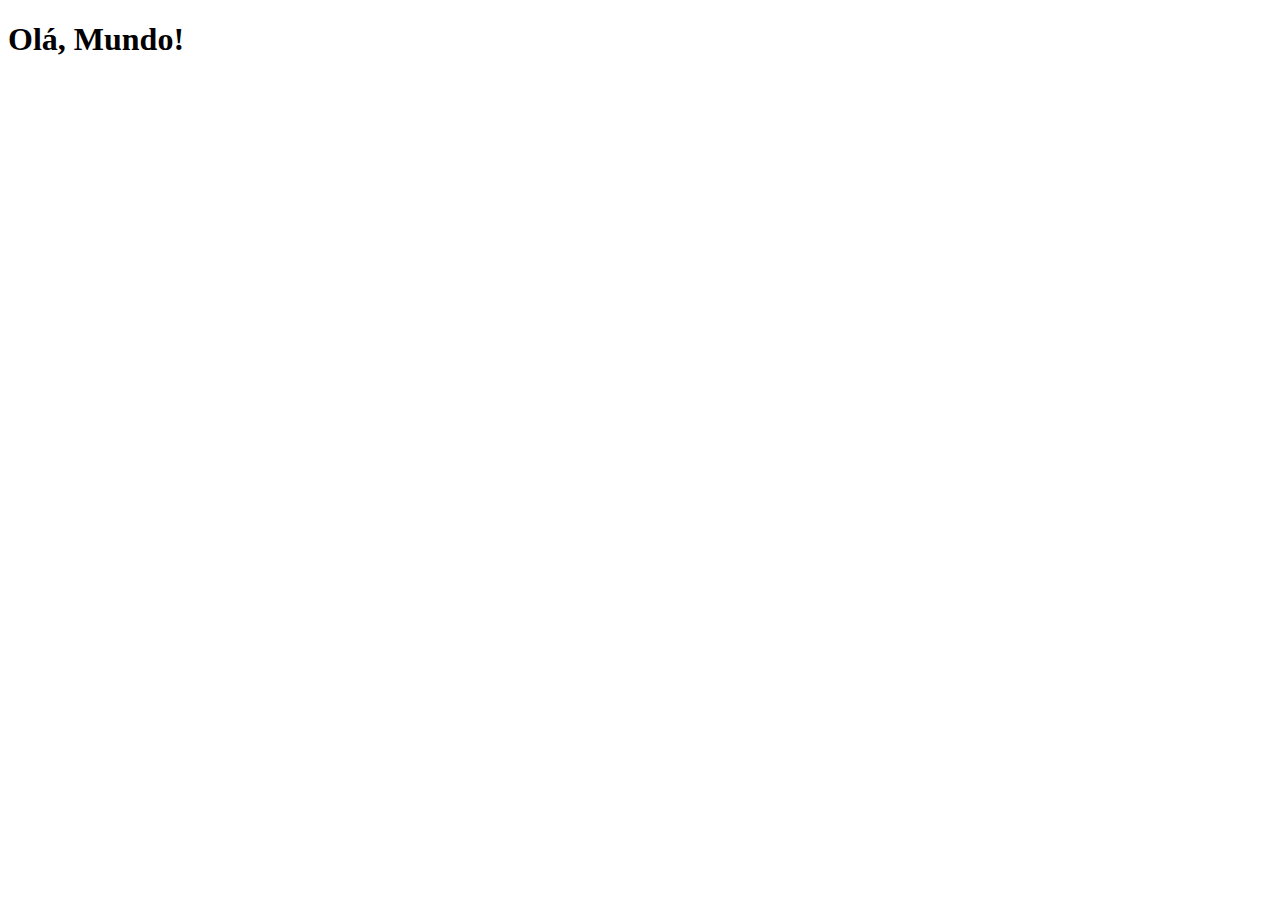
==== index.html @ cbf65ea0 "Criação do projeto-social" ====
<!DOCTYPE html>
<html lang="pt-br">
<head>
    <meta charset="UTF-8">
    <meta name="viewport" content="width=device-width, initial-scale=1.0">
    <title>Document</title>
    <link rel="stylesheet" href="style.css">
    <link rel="stylesheet" href="favicon.ico">
</head>
<body>
    <h1>Olá, Mundo!</h1>
</body>
</html>
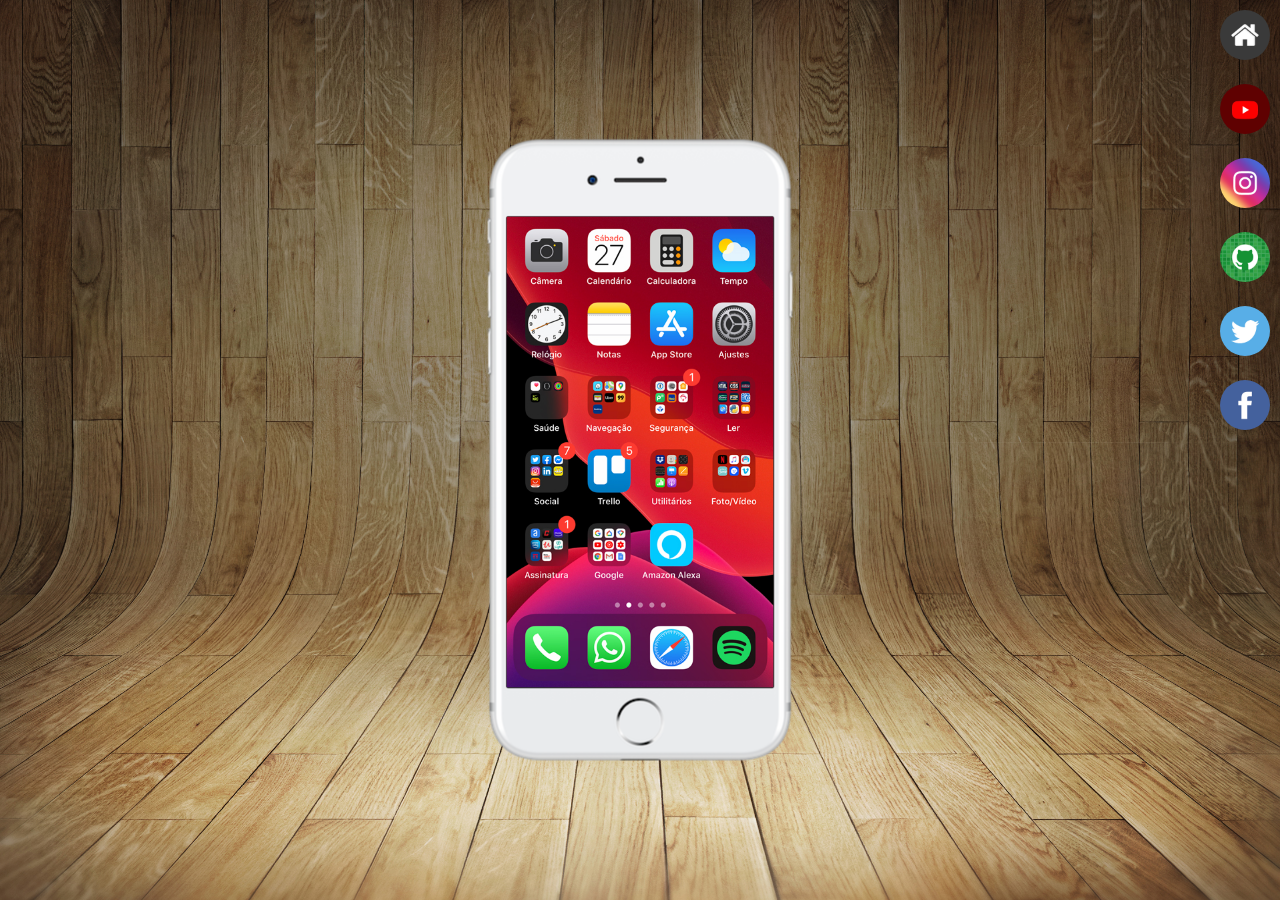
==== commit 5bbb1169: "Atualização do projeto-social" ====
--- a/index.html
+++ b/index.html
@@ -3,11 +3,27 @@
 <head>
     <meta charset="UTF-8">
     <meta name="viewport" content="width=device-width, initial-scale=1.0">
-    <title>Document</title>
+    <title>Projeto Redes Socias</title>
     <link rel="stylesheet" href="style.css">
-    <link rel="stylesheet" href="favicon.ico">
+    <link rel="stylesheet icon" href="favicon.ico" type="image/x-icon">
 </head>
 <body>
-    <h1>Olá, Mundo!</h1>
+    <main>
+        <section id="telefone">
+            <iframe src="home.html" name="tela" id="tela" frameborder="0"></iframe>
+            
+
+        </section>
+        <section id="redes-sociais">
+            <a href="home.html" target="tela"><img src="imagens/logo-home.jpg" alt="Home"></a> <br>
+            <a href="youtube.html" target="tela"><img src="imagens/logo-youtube.jpg" alt="Youtube"></a> <br>
+            <a href="instagram.html" target="tela"><img src="imagens/logo-instagram.jpg" alt="Instagram"></a> <br>
+            <a href="github.html" target="tela"><img src="imagens/logo-github.jpg" alt="GitHub"></a> <br>
+            <a href="twitter.html" target="tela"><img src="imagens/logo-twitter.jpg" alt="Twitter"></a> <br>
+            <a href="facebook.html" target="tela"><img src="imagens/logo-facebook.jpg" alt="Facebook"></a> 
+
+        </section>
+    </main>
+  
 </body>
 </html>--- a/style.css
+++ b/style.css
@@ -0,0 +1,60 @@
+@charset "UTF-8";
+
+*{
+    margin: 0px;
+    padding: 0px;
+    font-family: Arial, Helvetica, sans-serif;
+}
+
+html, body{
+    height: 100vh;
+    width: 100vw;
+}
+body{
+    background: url('imagens/fundo-madeira.jpg') no-repeat top center;
+    background-size: cover;
+    background-attachment: fixed;
+}
+
+main{
+    position: relative;
+    height: 100vh;
+
+}
+
+#telefone{
+    position: absolute;
+    top: 50%;
+    left: 50%;
+    transform: translate(-50%, -50%);
+
+    height: 627px;
+    width: 311px;
+   
+    background: url('imagens/frame-iphone.png') no-repeat;
+}
+
+iframe#tela{
+    position: relative;
+    top: 80px;
+    left: 22px;
+    width: 267px;
+    height: 471px;
+
+}
+section#redes-sociais{
+    text-align: right;
+}
+section#redes-sociais img{
+    width: 50px;
+    margin: 10px;
+    border-radius: 50%;
+    
+}
+
+section#redes-sociais img:hover{
+    border: 2px solid rgba(0, 0, 0, 0.41);
+    transform: translate(-3px, -3px);
+    box-shadow: 5px 5px 10px rgba(0, 0, 0, 0.613);
+    transition: transform .3s, border 1s;
+} 